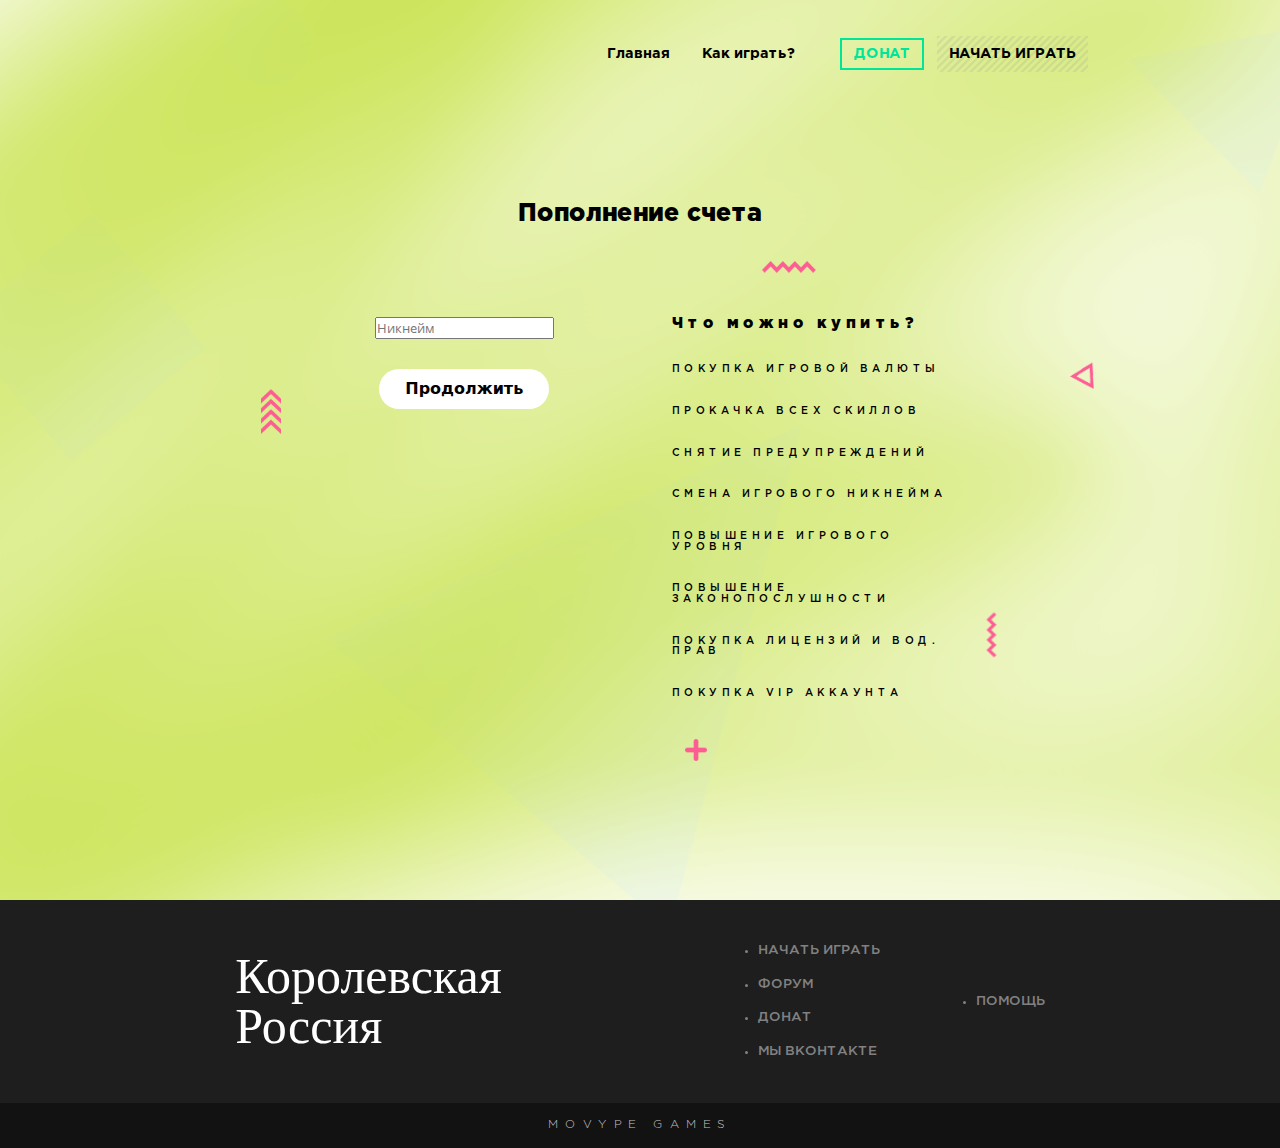
==== donate.html @ b36c88e6 "Add files via upload" ====
﻿<!--<head>
	<meta http-equiv="X-UA-Compatible" content="IE=edge">
	<meta name="viewport" content="width=device-width, initial-scale=1">
    <meta charset="utf-8">
	<meta name="description" content="Namalsk RolePlay - Играй в GTA Criminal Russia по сети"/>
	<meta name="keywords" content="crmp, samp, gta, sa, gta sa, multiplayer, namalsk, roleplay, rp, server, project, крмп, самп, гта, са, гта са, мультиплеер, намальск, ролеплей, ролеплэй, рп, сервер, проект"/>
	<link rel="shortcut icon" href="img/favicon.ico" type="image/x-icon">
	<link rel="alternate" hreflang="ru" href="default.htm" />
	<meta name="author" content="Pavel Serdyuk">
	-->
	
<head>
	<meta charset="UTF-8" />
	<title>Донат - Romance RP</title>
	<meta name="viewport" content="width=device-width, initial-scale=1.0, maximum-scale=1.0, user-scalable=no">
	<meta http-equiv="X-UA-Compatible" content="IE=edge">
	<link href="css/animate.css" rel="stylesheet">
	<link href="css/reset.css" rel="stylesheet">
	<link href="css/style.css" rel="stylesheet">
	
	<link rel="icon" type="image/x-icon" href="img/favicon.ico">
	
		</head>
<div class='mobile-closeicon'></div>
<div class='mobile-wrapper'>
	<div class='mobile-closefield'></div>
	<div class='mobile-block'>
		<a href='default.htm'><div class='logo'></div></a>
		<ul class='menu'>
			<a href='index.html'><li class='link' name=''>Главная</li></a>
			<a target='_blank' href='../https@forum.namalsk-rp.ru/default.htm'><li class='link' >Форум</li></a>
			<a href='start.html'><li class='link' name='start'>Как играть?</li></a>
			<a href='about.html'><li class='link' name='about'>О проекте</li></a>
			<a href='donate.html'><li class='link' name='donate'>Донат</li></a>
			 
			<a name='login.html' href='login'>
				<div class='login-box'>
					<div class='avatar'><div class='img'></div></div>
					<p>Войти</p>
				</div>
			</a>
								</ul>
		<h2 class='copyright'>
			NAMALSK TEAM 2019
		</h2>
	</div>
</div>
<div class='header'>
	<div class='header-content'>
		<a href='index.html'><div class='logo'></div></a>
		<ul class='menu'>
			<a href='index.html'><li class='link' name=''>Главная</li></a>
			
			<a href='start.html'><li class='link' name='start'>Как играть?</li></a>
			
			<a name='donate' href='donate.html'><li class='donate'>ДОНАТ</li></a>
			<a name='start' href='start.html'><li class='start'>НАЧАТЬ ИГРАТЬ</li></a>
			 
			
								</ul>
	</div>
</div><html>
	<meta property="og:title" content="Донат - Namalsk RolePlay - Играй в GTA Criminal Russia по сети" /> 
	<meta property="og:image" content="https://namalsk-rp.ru/img/vk/donate.png" />
	<title>Донат - Namalsk RolePlay - Играй в GTA Criminal Russia по сети</title>
	<link rel='stylesheet' href='css/donate.css'>
	<body>
		<div class='block donates'>
			<h2>Пополнение счета</h2>
			<div class='content'>
				<div class='particle one'></div>
				<div class='particle two'></div>
				<div class='side one'>
					<div class='particle'></div>
					<script src="https://ajax.googleapis.com/ajax/libs/jquery/3.3.1/jquery.min.js"></script>
<form action="https://gamesdonate.com/pay/b0cb74e631c2a6a99b" method="POST">
<link rel="stylesheet" href="https://gamesdonate.com/assets/widget-css.css"/>

<div class="donate_fgc1">
<input type="text" class="donate_fc text-center" id="account" name="account" placeholder="Никнейм">
</div>
<div class="donate_fgc1" id="donate_pex_block">
<select class="donate_fc1" id="good" name="good"></select>
</div>
<div class="donate_fgc1 pt-10">
<button type="submit" class="donate_btn1">Продолжить</button>
</div>
<script src="https://gamesdonate.com/assets/widget-php.php?token=b0cb74e631c2a6a99b"></script>
</form>

				</div>
				<div class='side two'>
					<div class='particle one'></div>
					<div class='particle two'></div>
					<h2>Что можно купить?</h2>
					<div class='list'>
						<div class='string'>
							<h3>ПОКУПКА ИГРОВОЙ ВАЛЮТЫ</h3>
						</div>
						<div class='string'>
							<h3>ПРОКАЧКА ВСЕХ СКИЛЛОВ</h3>
						</div>
						<div class='string'>
							<h3>СНЯТИЕ ПРЕДУПРЕЖДЕНИЙ</h3>
						</div>
						<div class='string'>
							<h3>СМЕНА ИГРОВОГО НИКНЕЙМА</h3>
						</div>
						<div class='string'>
							<h3>ПОВЫШЕНИЕ ИГРОВОГО УРОВНЯ</h3>
						</div>
						<div class='string'>
							<h3>ПОВЫШЕНИЕ ЗАКОНОПОСЛУШНОСТИ</h3>
						</div>
						<div class='string'>
							<h3>ПОКУПКА ЛИЦЕНЗИЙ И ВОД. ПРАВ</h3>
						</div>
						<div class='string'>
							<h3>ПОКУПКА VIP АККАУНТА</h3>
						</div>
					</div>
				</div>
			</div>
		</div>
	</body>
	<div class='footer'>
	<div class='content'>
		<a href='default.html' class="hopek">Королевская<br>Россия</a>
		<div class='menus'>
			<ul class='menu'>
				<a href='start.html'><li>НАЧАТЬ ИГРАТЬ</li></a>
				<a target='_blank' href='#'><li>ФОРУМ</li></a>
				<a href='donate.html'><li>ДОНАТ</li></a>
				<a target='_blank' href='https://vk.com/royalrussiarp'><li>МЫ ВКОНТАКТЕ</li></a>
			</ul>
			<ul class='menu'>
				
				
				<a target='_blank' href='https://vk.me/royalrussiarp'><li>ПОМОЩЬ</li></a>
			</ul>
		</div>
	</div>
	<h2 class='copyright'>
		<a href="https://movype.ga">MOVYPE GAMES</a>
	</h2>
</div>
<script src='js/jquery-3.2.1.min.js' type='text/javascript'></script>
<script src='js/classie.js' type='text/javascript'></script>
<script src='js/common.js' type='text/javascript'></script>
<script src='js/main.js' type='text/javascript'></script>
	<script src='js/index.js' type='text/javascript'></script>
	
<script>
		$('.closealien').click(function() {
			$(this).parent().fadeOut("fast");
		});
</script>

<script>
$('.plus-size').click(function() {
	$('.shopline').slideDown("fast");
	$('.type_buy').val($(this)[0].getAttribute("type_attr"));
	$('#summa').html($(this)[0].getAttribute("price") + " рублей");
});
$('.clear-shop').click(function() {
	$('.shopline').slideToggle("fast");
	$('.type_buy').val(0);
})
$('.closealien').click(function(){
	$(this).parent().fadeOut("fast");
});
$('#donate_post').ajaxForm({
	url: '/api/donate',
	dataType: 'text',
	success: function(data) {
		data = $.parseJSON(data);
		switch(data.status) {
			case 'error':
				swal("Ошибка" ,  data.message ,  "error");
				break;
			case 'success':
				location.href = data.redirect_url;
				break;
		}
		
	},
});
</script>
</html>
---- css/style.css ----
@font-face {
    font-family: Acquest-Script;
    src: url("../fonts/Acquest-Script.ttf");
    font-style: normal;
    font-weight: 300;
}

@font-face {
    font-family: GothamPro;
    src: url("../fonts/GothamPro-Black.ttf");
    font-style: normal;
    font-weight: 500;
}

@font-face {
    font-family: GothamPro;
    src: url("../fonts/GothamPro-Bold.ttf");
    font-style: normal;
    font-weight: 400;
}

@font-face {
    font-family: GothamPro;
    src: url("../fonts/GothamPro-Medium.ttf");
    font-style: normal;
    font-weight: 300;
}

@font-face {
    font-family: GothamPro;
    src: url("../fonts/GothamPro-Light.ttf");
    font-style: normal;
    font-weight: 200;
}

@font-face {
    font-family: OpenSans;
    src: url("../fonts/OpenSans-Bold.ttf");
    font-style: normal;
    font-weight: 400;
}

@font-face {
    font-family: OpenSans;
    src: url("../fonts/OpenSans-Regular.ttf");
    font-style: normal;
    font-weight: 300;
}

.mobile-closeicon:hover,
[class~=mobile-wrapper]>[class~=mobile-block]>a>[class~=logo]:hover,
a:hover,
.mobile-wrapper>.mobile-block>.menu>a>li.link:hover,
[class~=header]>[class~=header-content] [class~=logo]:hover,
.header>.header-content>.menu li.link:hover {
    cursor: pointer;
}

[class~=mobile-wrapper]>[class~=mobile-block]>[class~=menu]>a[name='login'] {
    margin-top: 5vh;
}

[class~=mobile-wrapper]>[class~=mobile-block]>a>[class~=logo],
.mobile-wrapper>.mobile-closefield,
[class~=mobile-wrapper]>[class~=mobile-block]>[class~=menu]>a>li,
.block {
    width: 100%;
}

.donate_fc1{
	width: 0px;
	height: 0px;
	border: 0px;
    border-radius: 0;
}

.donate_btn1 {
    color: black;
    background-color: white;
    height: 40px;
    width: 170px;
    font-family: -apple-system, system-ui, BlinkMacSystemFont, "Segoe UI", Roboto, "Helvetica Neue", Arial, sans-serif;
    font-weight: 600;
    display: inline-block;
    text-align: center;
    white-space: nowrap;
    vertical-align: middle;
    -webkit-user-select: none;
    -moz-user-select: none;
    -ms-user-select: none;
    user-select: none;
    border: 0px;
    padding: 8px 14px;
    font-size: 16px;
    line-height: 16px;
    border-radius: 20px;
    transition: all 0.15s ease-in-out;
    cursor: pointer;
    outline: none;
    margin-top: 10px;
}

.donate_fgc1 {
    margin-bottom: 10px;
    text-align: center;
    width: 100%;
    border-radius: 0px;
}

.donate_title {
    text-transform: uppercase;
    text-align: center;
    color: #171717;
    font-size: 1.571429rem;
    margin-bottom: 20px;
    font-family: -apple-system, system-ui, BlinkMacSystemFont, "Segoe UI", Roboto, "Helvetica Neue", Arial, sans-serif;
    font-weight: 600;
    line-height: 1.2;
    margin-top: 0;
    border-radius: 0;
}




.donate_btn:hover, .donate_btn:focus, .donate_btn.focus {
    color: black;
    background-color: white;
    border-color: #b7bec5;
}

.mobile-wrapper>.mobile-block>.menu,
[class~=mobile-wrapper]>[class~=mobile-block]>[class~=menu] [class~=login-box],
.block {
    display: flex;
}

[class~=mobile-wrapper]>[class~=mobile-block]>a,
.mobile-wrapper>.mobile-block>.menu {
    width: 80%;
}

[class~=mobile-closeicon][class~=active] {
    background-image: url("../img/icons/close.svg");
}

.mobile-wrapper>.mobile-block>.menu,
[class~=mobile-wrapper]>[class~=mobile-block]>[class~=menu] [class~=login-box],
.block {
    flex-direction: column;
}

[class~=mobile-wrapper]>[class~=mobile-block]>[class~=menu] [class~=login-box]>p {
    margin-top: 1vh;
}

.block {
    justify-content: center;
}

.mobile-wrapper>.mobile-block>.menu>a>li.link:hover {
    color: rgba(0, 0, 0, .85);
}

[class~=mobile-wrapper]>[class~=mobile-block]>[class~=menu] [class~=login-box]>[class~=avatar] {
    width: 8vh;
}

[class~=header]>[class~=header-content]>[class~=menu] li[class~=link][class~=active]:after,
[class~=mobile-wrapper]>[class~=mobile-block]>[class~=menu]>a>li[class~=link][class~=active]:after {
    content: "";
}

.mobile-wrapper>.mobile-closefield,
[class~=mobile-wrapper]>[class~=mobile-block]>a>[class~=logo] {
    height: 100%;
}

[class~=mobile-wrapper]>[class~=mobile-block]>[class~=menu] [class~=login-box]:hover>p {
    color: black;
}

[class~=mobile-wrapper]>[class~=mobile-block]>[class~=menu] [class~=login-box]>p {
    color: rgba(170, 170, 170, 1);
}

[class~=mobile-wrapper]>[class~=mobile-block]>[class~=menu] [class~=login-box]>p {
    font-size: 2vh;
}

[class~=mobile-wrapper]>[class~=mobile-block]>[class~=menu] [class~=login-box]>[class~=avatar] {
    height: 8vh;
}

.block,
[class~=mobile-wrapper]>[class~=mobile-block]>a>[class~=logo] {
    background-repeat: no-repeat;
}

.mobile-wrapper>.mobile-closefield,
[class~=mobile-wrapper]>[class~=mobile-block]>[class~=menu]>a>li[class~=link][class~=active]:after,
[class~=header]>[class~=header-content]>[class~=menu] li[class~=link][class~=active]:after {
    position: absolute;
}

.mobile-wrapper>.mobile-block>.menu,
.block,
[class~=mobile-wrapper]>[class~=mobile-block]>[class~=menu] [class~=login-box] {
    align-items: center;
}

a:visited {
    text-decoration: none;
}

.mobile-wrapper>.mobile-closefield,
[class~=mobile-wrapper]>[class~=mobile-block]>[class~=menu]>a>li[class~=link][class~=active]:after,
[class~=header]>[class~=header-content]>[class~=menu] li[class~=link][class~=active]:after {
    left: 0;
}

[class~=mobile-wrapper]>[class~=mobile-block]>[class~=menu] [class~=login-box]>[class~=avatar] {
    background-color: rgba(170, 170, 170, 1);
}

.mobile-wrapper>.mobile-closefield {
    z-index: 1;
}

body {
    font-family: OpenSans;
}

.block {
    background-size: cover;
}

.block,
[class~=mobile-wrapper]>[class~=mobile-block]>a>[class~=logo] {
    background-position: center;
}

.block {
    overflow: hidden;
}

[class~=mobile-wrapper]>[class~=mobile-block]>[class~=menu] [class~=login-box]>[class~=avatar],
.block {
    position: relative;
}

[class~=mobile-wrapper]>[class~=mobile-block]>[class~=menu] [class~=login-box],
.mobile-wrapper>.mobile-block>.menu {
    justify-content: flex-start;
}

[class~=mobile-wrapper]>[class~=mobile-block]>[class~=menu] [class~=login-box]>p,
[class~=mobile-wrapper]>[class~=mobile-block]>[class~=copyright] {
    font-family: GothamPro;
}

[class~=mobile-wrapper]>[class~=mobile-block]>a>[class~=logo] {
    background-size: contain;
}

.mobile-wrapper>.mobile-block>.menu .login-box:hover>.avatar {
    background: linear-gradient(to right, rgba(0, 107, 223, 1), rgba(0, 174, 237, 1));
}

body,
[class~=mobile-wrapper]>[class~=mobile-block]>[class~=menu] [class~=login-box]>p {
    font-weight: 300;
}

[class~=mobile-wrapper]>[class~=mobile-block]>[class~=menu] [class~=login-box]>p {
    transition: color 150ms ease;
}

[class~=header]>[class~=header-content]>[class~=menu] a:first-child {
    margin-left: 0;
}

[class~=mobile-wrapper]>[class~=mobile-block]>[class~=menu]>a>li[class~=link][class~=active]:after,
.mobile-wrapper>.mobile-closefield {
    top: 0;
}

[class~=mobile-closeicon] {
    position: fixed;
}

[class~=header]>[class~=header-content]>[class~=menu] a[name='donate'] {
    margin-left: 3.5vw;
}

[class~=mobile-wrapper]>[class~=mobile-block]>[class~=copyright] {
    font-weight: 200;
}

[class~=mobile-closeicon] {
    z-index: 106;
}

[class~=mobile-wrapper]>[class~=mobile-block]>[class~=copyright] {
    color: white;
}

.mobile-wrapper>.mobile-closefield {
    background: rgba(255, 255, 255, .95);
}

[class~=mobile-closeicon] {
    width: 3vh;
}

[class~=mobile-wrapper]>[class~=mobile-block]>[class~=copyright],
[class~=mobile-wrapper]>[class~=mobile-block]>[class~=menu]>a,
[class~=header]>[class~=header-content]>[class~=menu] li[class~=link][class~=active]:after,
[class~=mobile-wrapper]>[class~=mobile-block]>[class~=menu] [class~=login-box]>[class~=avatar]>[class~=img] {
    width: 100%;
}

[class~=mobile-wrapper]>[class~=mobile-block]>[class~=menu] [class~=login-box]>[class~=avatar] {
    border-radius: 50%;
}

[class~=mobile-wrapper]>[class~=mobile-block]>[class~=copyright] {
    font-size: 1.3vh;
}

[class~=header]>[class~=header-content]>[class~=menu] li[class~=donate] {
    color: rgba(0, 230, 153, 1);
}

[class~=mobile-wrapper]>[class~=mobile-block] {
    width: 85%;
}

[class~=mobile-wrapper]>[class~=mobile-block],
[class~=mobile-wrapper]>[class~=mobile-block]>[class~=menu] [class~=login-box]>[class~=avatar]>[class~=img] {
    height: 80%;
}

[class~=mobile-wrapper]>[class~=mobile-block],
body {
    background: gold;
}

[class~=header]>[class~=header-content]>[class~=menu] li[class~=donate] {
    border-left-width: .25vh;
}

[class~=mobile-wrapper]>[class~=mobile-block]>a {
    height: 5vh;
}

[class~=header]>[class~=header-content]>[class~=menu] li[class~=donate] {
    border-bottom-width: .25vh;
}

[class~=mobile-closeicon] {
    height: 3vh;
}

[class~=mobile-wrapper]>[class~=mobile-block] {
    position: absolute;
}

[class~=mobile-wrapper]>[class~=mobile-block] {
    z-index: 2;
}

[class~=mobile-wrapper]>[class~=mobile-block] {
    top: 30%;
}

[class~=mobile-wrapper]>[class~=mobile-block],
.header>.header-content,
[class~=mobile-wrapper]>[class~=mobile-block]>[class~=menu] [class~=login-box]>[class~=avatar],
.header>.header-content>.menu .login-box {
    display: flex;
}

[class~=mobile-wrapper]>[class~=mobile-block]>[class~=menu] [class~=login-box]>[class~=avatar],
[class~=mobile-wrapper]>[class~=mobile-block] {
    flex-direction: column;
}

[class~=mobile-wrapper]>[class~=mobile-block]>[class~=copyright] {
    background: rgba(0, 141, 230, 1);
}

[class~=mobile-closeicon] {
    top: 3.5vh;
}

[class~=mobile-wrapper]>[class~=mobile-block] {
    left: 50%;
}

[class~=mobile-closeicon] {
    right: 3.5vh;
}

[class~=mobile-wrapper]>[class~=mobile-block]>[class~=menu] [class~=login-box]>[class~=avatar]>[class~=img],
[class~=mobile-closeicon] {
    background-size: contain;
}

[class~=mobile-closeicon] {
    display: none;
}

[class~=mobile-wrapper]>[class~=mobile-block]>a>[class~=logo] {
    background-image: url("img/logo1.png");
}

[class~=mobile-wrapper]>[class~=mobile-block]>[class~=menu] [class~=login-box]>[class~=avatar]>[class~=img],
[class~=mobile-closeicon] {
    background-repeat: no-repeat;
}

[class~=header]>[class~=header-content]>[class~=menu] li[class~=donate] {
    border-right-width: .25vh;
}

[class~=header]>[class~=header-content]>[class~=menu] li[class~=donate] {
    border-top-width: .25vh;
}

[class~=header]>[class~=header-content]>[class~=menu] li[class~=donate] {
    border-left-style: solid;
}

[class~=header]>[class~=header-content]>[class~=menu] li[class~=link][class~=active]:after {
    bottom: -4.5vh;
}

[class~=mobile-wrapper]>[class~=mobile-block] {
    margin-left: -42.5%;
}

[class~=header]>[class~=header-content]>[class~=menu] li[class~=donate] {
    border-bottom-style: solid;
}

[class~=mobile-wrapper]>[class~=mobile-block]>[class~=menu]>a>li {
    height: 4vh;
}

[class~=mobile-wrapper]>[class~=mobile-block] {
    margin-top: -40%;
}

[class~=header]>[class~=header-content]>[class~=menu] li[class~=donate] {
    border-right-style: solid;
}

[class~=header]>[class~=header-content]>[class~=menu] li[class~=donate] {
    border-top-style: solid;
}

[class~=header]>[class~=header-content]>[class~=menu] li[class~=link][class~=active]:after {
    height: .25vh;
}

button {
    font-family: OpenSans;
}

[class~=header]>[class~=header-content]>[class~=menu] a {
    margin-left: 2.5vw;
}

[class~=mobile-wrapper]>[class~=mobile-block]>[class~=menu] [class~=login-box]>[class~=avatar] {
    justify-content: center;
}

.header>.header-content>.menu li.link:hover {
    color: rgba(0, 0, 0, .85);
}

[class~=mobile-wrapper]>[class~=mobile-block]>[class~=menu]>a>li[class~=link][class~=active]:after {
    width: .25vh;
}

[class~=header]>[class~=header-content]>[class~=menu] li[class~=donate] {
    border-left-color: rgba(0, 230, 153, 1);
}

[class~=mobile-wrapper]>[class~=mobile-block]>[class~=menu] [class~=login-box]>[class~=avatar]>[class~=img] {
    background-position: bottom;
}

[class~=header]>[class~=header-content]>[class~=menu] li {
    font-size: 1.6vh;
}

[class~=header]>[class~=header-content]>[class~=menu] li[class~=donate] {
    border-bottom-color: rgba(0, 230, 153, 1);
}

[class~=mobile-wrapper]>[class~=mobile-block],
.header>.header-content {
    justify-content: space-between;
}

[class~=header]>[class~=header-content]>[class~=menu] li[class~=donate],
[class~=mobile-wrapper]>[class~=mobile-block],
[class~=mobile-wrapper]>[class~=mobile-block]>[class~=menu] [class~=login-box]>[class~=avatar],
.header>.header-content {
    align-items: center;
}

.header>.header-content {
    width: 70%;
}

.header>.header-content {
    height: 12vh;
}

[class~=mobile-wrapper]>[class~=mobile-block]>[class~=copyright] {
    height: 5vh;
}

[class~=mobile-wrapper]>[class~=mobile-block]>[class~=menu] [class~=login-box]>[class~=avatar] {
    overflow: hidden;
}

.header>.header-content>.menu .login-box,
.header>.header-content,
[class~=mobile-wrapper]>[class~=mobile-block]>[class~=copyright],
[class~=header]>[class~=header-content]>[class~=menu] li[class~=donate] {
    flex-direction: row;
}

[class~=mobile-wrapper]>[class~=mobile-block]>[class~=copyright] {
    letter-spacing: .75vh;
}

[class~=mobile-wrapper]>[class~=mobile-block]>[class~=copyright] {
    text-align: center;
}

[class~=mobile-closeicon] {
    background-position: center;
}

[class~=header]>[class~=header-content]>[class~=menu] [class~=login-box]>[class~=avatar] {
    width: 2.75vh;
}

::-webkit-scrollbar {
    width: .5vw;
}

[class~=header]>[class~=header-content]>[class~=menu] [class~=login-box]>[class~=avatar] {
    height: 2.75vh;
}

[class~=mobile-closeicon] {
    background-image: url("../img/icons/bars.svg");
}

[class~=mobile-closeicon] {
    transition: background-image 350ms ease;
}

[class~=mobile-wrapper]>[class~=mobile-block]>[class~=menu] [class~=login-box]>[class~=avatar]>[class~=img] {
    background-image: url("../img/icons/user.svg");
}

button,
input {
    font-weight: 300;
}

[class~=header]>[class~=header-content]>[class~=menu] [class~=login-box]>[class~=avatar]>[class~=img],
.footer>.content,
[class~=mobile-wrapper],
[class~=header] {
    width: 100%;
}

[class~=mobile-wrapper] {
    height: 100%;
}

[class~=header]>[class~=header-content]>[class~=menu] li[class~=donate] {
    border-right-color: rgba(0, 230, 153, 1);
}

[class~=header]>[class~=header-content]>[class~=menu] li[class~=donate] {
    border-top-color: rgba(0, 230, 153, 1);
}

[class~=header]>[class~=header-content]>[class~=menu] [class~=login-box]>[class~=avatar] {
    background-color: rgba(170, 170, 170, 1);
}

[class~=header]>[class~=header-content]>[class~=menu] li[class~=donate] {
    border-image: none;
}

[class~=header]>[class~=header-content]>[class~=menu] li,
[class~=mobile-wrapper]>[class~=mobile-block]>[class~=menu]>a>li {
    font-family: GothamPro;
}

[class~=mobile-wrapper]>[class~=mobile-block]>[class~=menu]>a>li {
    font-size: 2vh;
}

[class~=mobile-wrapper]>[class~=mobile-block]>a {
    margin-top: 3.5vh;
}

[class~=mobile-wrapper] {
    position: fixed;
}

[class~=header]>[class~=header-content]>[class~=menu] li[class~=link][class~=active]:after,
[class~=header]>[class~=header-content]>[class~=menu] [class~=login-box]:hover>[class~=avatar] {
    background: linear-gradient(to right, rgba(0, 107, 223, 1), rgba(0, 174, 237, 1));
}

[class~=mobile-wrapper] {
    top: 0;
}

[class~=mobile-wrapper]>[class~=mobile-block]>[class~=copyright],
[class~=header]>[class~=header-content]>[class~=menu] li[class~=donate],
[class~=header]>[class~=header-content]>[class~=menu] [class~=login-box]>[class~=avatar],
.footer>.content {
    display: flex;
}

[class~=mobile-wrapper] {
    left: 0;
}

[class~=header]>[class~=header-content]>[class~=menu] [class~=login-box]>[class~=avatar] {
    position: relative;
}

[class~=mobile-wrapper]>[class~=mobile-block]>[class~=menu] [class~=login-box]>[class~=avatar]>[class~=img],
[class~=header] {
    position: absolute;
}

[class~=mobile-wrapper]>[class~=mobile-block]>[class~=menu]>a>li {
    font-weight: 200;
}

input,
select {
    font-family: OpenSans;
}

[class~=mobile-wrapper] {
    z-index: 105;
}

[class~=mobile-wrapper] {
    display: none;
}

[class~=header]>[class~=header-content]>[class~=menu] li[class~=donate] {
    height: 3.5vh;
}

[class~=header]>[class~=header-content]>[class~=menu] [class~=login-box]>[class~=avatar] {
    flex-direction: column;
}

[class~=mobile-wrapper]>[class~=mobile-block]>[class~=menu] [class~=login-box]>[class~=avatar]>[class~=img] {
    bottom: -.1vh;
}

[class~=header]>[class~=header-content]>[class~=menu] li[class~=donate]:hover {
    cursor: pointer;
}

[class~=mobile-wrapper]>[class~=mobile-block]>[class~=copyright],
.header>.header-content>.menu li.start,
[class~=header]>[class~=header-content]>[class~=menu] [class~=login-box]>[class~=avatar],
.footer>.content,
[class~=header],
[class~=header]>[class~=header-content]>[class~=menu] li[class~=donate] {
    justify-content: center;
}

[class~=header]>[class~=header-content]>[class~=menu] li[class~=link]:hover:after,
.mobile-wrapper>.mobile-block>.menu>a>li.link:hover:after {
    content: "";
}

.header>.header-content>.menu li.start,
[class~=mobile-wrapper]>[class~=mobile-block]>[class~=menu]>a>li {
    color: black;
}

[class~=header],
.header>.header-content>.menu li.start {
    display: flex;
}

[class~=header]>[class~=header-content]>[class~=menu],
.footer>.content,
[class~=header],
.header>.header-content>.menu li.start {
    flex-direction: row;
}

.header>.header-content>.menu li.start,
[class~=header]>[class~=header-content]>[class~=menu] li[class~=donate] {
    padding-left: 1.35vh;
}

.footer>.content,
.header>.header-content>.menu li.start,
[class~=header],
[class~=header]>[class~=header-content]>[class~=menu] [class~=login-box]>[class~=avatar],
[class~=footer],
.header>.header-content>.menu .login-box,
[class~=mobile-wrapper]>[class~=mobile-block]>[class~=copyright],
[class~=header]>[class~=header-content]>[class~=menu] {
    align-items: center;
}

[class~=header]>[class~=header-content]>[class~=menu] li[class~=donate],
.header>.header-content>.menu li.start {
    padding-right: 1.35vh;
}

.header>.header-content>.menu li.start,
[class~=header]>[class~=header-content]>[class~=menu] li[class~=donate] {
    transition: color 150ms ease;
}

[class~=header]>[class~=header-content]>[class~=menu],
[class~=footer]>[class~=content]>[class~=menus]>[class~=menu],
[class~=mobile-wrapper]>[class~=mobile-block]>[class~=menu]>a>li[class~=link][class~=active]:after,
[class~=header]>[class~=header-content] [class~=logo] {
    height: 100%;
}

[class~=header]>[class~=header-content]>[class~=menu] a[name='start'] {
    margin-left: 1vw;
}

.header>.header-content>.menu li.start {
    height: 4vh;
}

[class~=header]>[class~=header-content] [class~=logo] {
    width: 10%;
}

[class~=mobile-wrapper]>[class~=mobile-block]>[class~=menu]>a>li[class~=link][class~=active]:after {
    background: linear-gradient(to top, rgba(0, 107, 223, 1), rgba(0, 174, 237, 1));
}

[class~=header]>[class~=header-content]>[class~=menu] [class~=login-box]>[class~=avatar]>[class~=img],
.header>.header-content>.menu li.start,
[class~=header]>[class~=header-content] [class~=logo],
.footer>.content .logo {
    background-repeat: no-repeat;
}

[class~=mobile-wrapper]>[class~=mobile-block]>[class~=menu]>a>li {
    position: relative;
}

[class~=mobile-wrapper]>[class~=mobile-block]>[class~=menu]>a>li {
    transition: color 200ms ease;
}

.footer>.content {
    background: rgba(30, 30, 30, 1);
}

[class~=header] {
    top: 0;
}

[class~=header]>[class~=header-content]>[class~=menu] [class~=login-box]>[class~=avatar]>[class~=img],
[class~=header]>[class~=header-content] [class~=logo] {
    background-size: contain;
}

[class~=header]>[class~=header-content]>[class~=menu] [class~=login-box]>[class~=avatar]>[class~=img] {
    height: 80%;
}

[class~=header]>[class~=header-content]>[class~=menu] li[class~=link]:hover:after,
.mobile-wrapper>.mobile-block>.menu>a>li.link:hover:after {
    position: absolute;
}

[class~=header] {
    left: 0;
}

.footer>.content {
    height: 22.5vh;
}

.header>.header-content>.menu li.start,
[class~=header]>[class~=header-content] [class~=logo] {
    background-position: center;
}

[class~=header]>[class~=header-content]>[class~=menu] [class~=login-box]>[class~=avatar] {
    overflow: hidden;
}

[class~=header]>[class~=header-content] [class~=logo] {
    background-image: url("../img/logo.png");
}

[class~=mobile-wrapper]>[class~=mobile-block]>[class~=menu]>a>li {
    text-align: center;
}

[class~=footer]>[class~=content]>[class~=menus]>[class~=menu]:first-child {
    margin-left: 0;
}

[class~=mobile-wrapper]>[class~=mobile-block]>[class~=menu]>a>li {
    letter-spacing: .1vh;
}

.header>.header-content>.menu .login-box>p,
.footer>.copyright {
    font-family: GothamPro;
}

[class~=header]>[class~=header-content]>[class~=menu] li {
    font-weight: 400;
}

.header>.header-content>.menu li.start {
    background-size: cover;
}

select {
    font-weight: 300;
}

.header>.header-content>.menu .login-box {
    justify-content: flex-start;
}

.footer>.copyright {
    font-weight: 200;
}

[class~=footer],
[class~=footer]>[class~=content]>[class~=menus],
[class~=footer]>[class~=content]>[class~=menus]>[class~=menu],
[class~=header]>[class~=header-content]>[class~=menu] {
    display: flex;
}

[class~=mobile-wrapper]>[class~=mobile-block]>[class~=menu]>a>li {
    padding-top: 2vh;
}

[class~=mobile-wrapper]>[class~=mobile-block]>[class~=menu]>a>li {
    border-bottom-width: .15vh;
}

.header>.header-content>.menu li.start {
    background-image: url("../img/icons/lines.svg");
}

[class~=header] {
    z-index: 100;
}

[class~=header]>[class~=header-content]>[class~=menu] li[class~=start]:hover,
[class~=footer]>[class~=content] [class~=logo]:hover {
    cursor: pointer;
}

[class~=header]>[class~=header-content]>[class~=menu] a[name='login'] {
    margin-left: 1vw;
}

[class~=footer],
.footer>.copyright {
    width: 100%;
}

[class~=mobile-wrapper]>[class~=mobile-block]>[class~=menu]>a>li {
    border-bottom-style: solid;
}

[class~=header]>[class~=header-content]>[class~=menu] li {
    color: black;
}

option,
textarea {
    font-family: OpenSans;
}

[class~=header]>[class~=header-content]>[class~=menu] [class~=login-box]>[class~=avatar]>[class~=img] {
    background-position: bottom;
}

[class~=footer],
[class~=footer]>[class~=content]>[class~=menus]>[class~=menu] {
    flex-direction: column;
}

[class~=header]>[class~=header-content]>[class~=menu] li[class~=donate]:hover {
    background: linear-gradient(to right, rgba(0, 230, 153, 1), rgba(105, 238, 188, 1));
}

[class~=footer],
[class~=header]>[class~=header-content]>[class~=menu] {
    justify-content: center;
}

.header>.header-content>.menu .login-box>p {
    margin-left: .5vw;
}

.footer>.copyright {
    color: rgba(255, 255, 255, .75);
}

.header>.header-content>.menu .login-box>p {
    color: rgba(170, 170, 170, 1);
}

[class~=header]>[class~=header-content]>[class~=menu] li[class~=donate]:hover {
    color: white;
}

[class~=mobile-wrapper]>[class~=mobile-block]>[class~=menu]>a>li {
    border-bottom-color: rgba(0, 0, 0, .05);
}

[class~=footer]>[class~=content]>[class~=menus]>[class~=menu] li,
.header>.header-content>.menu .login-box>p {
    font-size: 1.5vh;
}

.footer>.content .logo {
    width: 20vh;
}

.footer>.copyright {
    font-size: 1.3vh;
}

[class~=footer]>[class~=content]>[class~=menus],
.footer>.content .logo {
    height: 100%;
}

[class~=footer],
[class~=header]>[class~=header-content]>[class~=menu] li {
    position: relative;
}

[class~=mobile-wrapper]>[class~=mobile-block]>[class~=menu]>a>li {
    border-image: none;
}

[class~=header]>[class~=header-content]>[class~=menu] [class~=login-box]>[class~=avatar]>[class~=img] {
    background-image: url("../img/icons/user.svg");
}

.mobile-wrapper>.mobile-block>.menu>a>li.link:hover:after,
[class~=header]>[class~=header-content]>[class~=menu] li[class~=link]:hover:after {
    left: 0;
}

[class~=header]>[class~=header-content]>[class~=menu] li[class~=link]:hover:after,
[class~=header]>[class~=header-content]>[class~=menu] li[class~=start]:hover {
    background: linear-gradient(to right, rgba(0, 107, 223, 1), rgba(0, 174, 237, 1));
}

[class~=footer] {
    z-index: 7;
}

.footer>.copyright {
    background: rgba(18, 18, 18, 1);
}

.footer>.content .logo {
    background-size: contain;
}

.footer>.content .logo {
    background-position: center;
}

.footer>.content .logo {
    background-image: url("../img/logo-dark.png");
}

[class~=header]>[class~=header-content]>[class~=menu] [class~=login-box]>[class~=avatar]>[class~=img] {
    position: absolute;
}

.footer>.copyright {
    height: 5vh;
}

.footer>.copyright {
    letter-spacing: .75vh;
}

textarea,
[class~=footer]>[class~=content]>[class~=menus]>[class~=menu] li,
option,
.header>.header-content>.menu .login-box>p {
    font-weight: 300;
}

.header>.header-content>.menu .login-box>p {
    transition: color 150ms ease;
}

::-webkit-scrollbar-track {
    background: rgba(0, 141, 230, .5);
}

.mobile-wrapper>.mobile-block>.menu>a>li.link:hover:after {
    top: 0;
}

.footer>.copyright,
[class~=header]>[class~=header-content]>[class~=menu] li {
    text-align: center;
}

[class~=footer]>[class~=content]>[class~=menus]>[class~=menu] a {
    margin-top: 2.25vh;
}

[class~=footer]>[class~=content]>[class~=menus]>[class~=menu] li {
    list-style-type: disc;
}

a {
    text-decoration: none;
}

[class~=header]>[class~=header-content]>[class~=menu] li[class~=link]:hover:after {
    bottom: -4.5vh;
}

::-webkit-scrollbar-track-piece {
    background: rgba(0, 141, 230, .5);
}

[class~=footer]>[class~=content]>[class~=menus],
.footer>.copyright {
    flex-direction: row;
}

[class~=footer]>[class~=content]>[class~=menus]>[class~=menu] li {
    color: rgba(129, 129, 129, 1);
}

.footer>.copyright {
    display: flex;
}

.mobile-wrapper>.mobile-block>.menu>a>li.link:hover:after {
    width: .25vh;
}

[class~=footer]>[class~=content]>[class~=menus]>[class~=menu] li {
    transition: color 250ms ease;
}

[class~=footer]>[class~=content]>[class~=menus]>[class~=menu],
.footer>.copyright,
[class~=footer]>[class~=content]>[class~=menus] {
    justify-content: center;
}

[class~=header]>[class~=header-content]>[class~=menu] [class~=login-box]>[class~=avatar]>[class~=img] {
    bottom: -.1vh;
}

.footer>.copyright,
[class~=footer]>[class~=content]>[class~=menus] {
    align-items: center;
}

[class~=header]>[class~=header-content]>[class~=menu] li {
    transition: color 200ms ease;
}

[class~=header]>[class~=header-content]>[class~=menu] li[class~=link]:hover:after {
    height: .25vh;
}

[class~=footer]>[class~=content]>[class~=menus] {
    margin-left: 20vw;
}

[class~=footer]>[class~=content]>[class~=menus]>[class~=menu] li {
    font-family: GothamPro;
}

.mobile-wrapper>.mobile-block>.menu>a>li.link:hover:after {
    height: 100%;
}

[class~=header]>[class~=header-content]>[class~=menu] li[class~=link]:hover:after {
    width: 100%;
}

.mobile-wrapper>.mobile-block>.menu>a>li.link:hover:after {
    background: linear-gradient(to top, rgba(0, 107, 223, 1), rgba(0, 174, 237, 1));
}

[class~=footer]>[class~=content]>[class~=menus]>[class~=menu] {
    align-items: flex-start;
}

::-webkit-scrollbar-thumb {
    background: rgba(0, 141, 230, 1);
}

[class~=header]>[class~=header-content]>[class~=menu] li[class~=start]:hover {
    color: white;
}

[class~=header]>[class~=header-content]>[class~=menu] [class~=login-box]:hover>p {
    color: black;
}

[class~=footer]>[class~=content]>[class~=menus]>[class~=menu] a:first-child {
    margin-top: 0;
}

.footer>.content>.menus>.menu li:hover {
    color: white;
}

[class~=footer]>[class~=content]>[class~=menus]>[class~=menu] {
    margin-left: 7.5vw;
}

@media screen and (max-device-aspect-ratio: 4/3) {
    [class~=header]>[class~=header-content] {
        width: 80%;
    }
}

@media screen and (orientation: portrait) {

    [class~=footer]>[class~=content],
    [class~=header] {
        display: none;
    }

    [class~=mobile-closeicon] {
        display: block;
    }
}
---- css/donate.css ----
[class~=donates]>[class~=content]>[class~=side][class~=two]>[class~=particle][class~=one] {
    width: 6vh;
}

[class~=donates]>[class~=content]>[class~=side][class~=two]>[class~=particle][class~=one],
[class~=donates]>[class~=content]>[class~=particle][class~=one] {
    height: 3vh;
}

[class~=donates]>[class~=content]>[class~=particle][class~=one] {
    width: 3vh;
}

[class~=donates]>[class~=content]>[class~=side][class~=one]>form>[class~=form-back]>[class~=input]>input,
.donates>.content>.side.one>form>button {
    outline: none;
}

[class~=donates]>[class~=content]>[class~=side][class~=one]>[class~=particle],
[class~=donates]>[class~=content]>[class~=side][class~=one]>form>[class~=alert-wrapper]>[class~=alert]>[class~=icon],
[class~=donates]>[class~=content]>[class~=particle] {
    background-size: contain;
}

[class~=donates]>[class~=content]>[class~=side][class~=one]>form>[class~=form-back]>[class~=input]>input {
    width: 90%;
}

[class~=donates]>[class~=content]>[class~=side][class~=one]>form>[class~=alert-wrapper]>[class~=alert],
[class~=donates]>[class~=content]>[class~=side][class~=one]>form>[class~=form-back]>[class~=input]>input,
[class~=donates],
[class~=donates]>[class~=content]>[class~=side][class~=one]>form>[class~=alert-wrapper]>[class~=alert]>[class~=icon] {
    height: 100%;
}

.hopek{
    color: white;
    font-size: 50px;
    font-family: initial;
}



[class~=donates]>[class~=content]>[class~=side][class~=one]>form>[class~=alert-wrapper],
[class~=donates]>[class~=content]>[class~=side][class~=one]>[class~=particle] {
    position: absolute;
}

[class~=donates]>[class~=content]>[class~=side][class~=one]>form>[class~=form-back]>[class~=input]>input {
    border-left-width: medium;
}

[class~=donates]>[class~=content]>[class~=side][class~=one]>form>[class~=form-back]>[class~=input]>select>option {
    cursor: pointer;
}

[class~=donates]>[class~=content]>[class~=side][class~=one]>form>[class~=form-back]>[class~=input]>input {
    border-bottom-width: medium;
}

.donates>.content>.side.one>form>.form-back>.accept>a>h3:hover {
    text-decoration: underline;
}

[class~=donates]>[class~=content]>[class~=side][class~=one]>form>[class~=alert-wrapper]>[class~=alert]>[class~=icon] {
    width: 7%;
}

[class~=donates]>h2 {
    color: black;
}

*, *:before, *:after {
  box-sizing: border-box;
  margin: 0;
  padding: 0;
}
$openSans: 'Open Sans', Helvetica, Arial, sans-serif;
body {
  background: #333;
  font-family: $openSans;
}

.buttons {
  margin-top: 50px;
  text-align: center;
  border-radius:30px;
}

$cyan: #0505A9;
$dark: #FFFFFF;
$borderW: 2px;

.blob-btn {
  $numOfBlobs: 4;
  z-index: 1;
  position: relative;
  padding: 20px 46px;
  margin-bottom: 30px;
  text-align: center;
  text-transform: uppercase;
  color: $cyan;
  font-size: 16px;
  font-weight: bold;
  background-color: transparent;
  outline: none;
  border: none;
  transition: color 0.5s;
  cursor: pointer;
  border-radius:30px;
  
  &:before {
    content: "";
    z-index: 1;
    position: absolute;
    left: 0;
    top: 0;
    width: 100%;
    height: 100%;
    border: $borderW solid $cyan;
    border-radius:30px;
  }
  
  &:after {
    content: "";
    z-index: -2;
    position: absolute;
    left: $borderW*1.5;
    top: $borderW*1.5;
    width: 100%;
    height: 100%;

    transition: all 0.3s 0.2s;
    border-radius:30px;
  }
  
  &:hover {
    color: $dark;
    border-radius:30px;
    
    &:after {
      transition: all 0.3s;
      left: 0;
      top: 0;
      border-radius:30px;
    }
  }
  
  &__inner {
    z-index: -1;
    overflow: hidden;
    position: absolute;
    left: 0;
    top: 0;
    width: 100%;
    height: 100%;
    border-radius:30px;
    background:#ffffff;
  }
  
  // additional container created, because in FF blobs are breaking overflow:hidden of element with svg gooey filter
  &__blobs {
    position: relative;
    display: block;
    height: 100%;
    filter: url('#goo');
  }
  
  &__blob {
    position: absolute;
    top: $borderW;
    width: 100% / $numOfBlobs;
    height: 100%;
    background: $cyan;
    border-radius: 100%;
    transform: translate3d(0,150%,0) scale(1.7);
    transition: transform 0.45s;
    
    @supports(filter: url('#goo')) {
      transform: translate3d(0,150%,0) scale(1.4);
    }
    
    @for $i from 1 through $numOfBlobs {
      &:nth-child(#{$i}) {
        left: ($i - 1) * (120% / $numOfBlobs);
        transition-delay: ($i - 1) * 0.08s;
      }
    }
    
    .blob-btn:hover & {
      transform: translateZ(0) scale(1.7);
      
      @supports(filter: url('#goo')) {
        transform: translateZ(0) scale(1.4);
      }
    }
  }
  
}

[class~=donates]>[class~=content]>[class~=side][class~=one]>form>[class~=alert-wrapper]>[class~=alert]>[class~=icon],
[class~=donates]>[class~=content]>[class~=side][class~=one]>[class~=particle],
[class~=donates]>[class~=content]>[class~=particle] {
    background-repeat: no-repeat;
}

[class~=donates]>[class~=content]>[class~=side][class~=one]>form>[class~=form-back]>[class~=input]>input {
    border-right-width: medium;
}

[class~=donates]>[class~=content]>[class~=side][class~=one]>form>[class~=form-back]>[class~=input]>input {
    border-top-width: medium;
}

[class~=donates]>[class~=content]>[class~=side][class~=one]>form>[class~=alert-wrapper]>[class~=alert],
[class~=donates]>[class~=content]>[class~=side][class~=one]>form,
[class~=donates]>[class~=content]>[class~=side][class~=one]>form>[class~=alert-wrapper]>[class~=alert]>[class~=texts],
[class~=donates]>[class~=content] {
    display: flex;
}

[class~=donates]>[class~=content]>[class~=side][class~=one]>form>[class~=form-back]>[class~=input]>input {
    border-left-style: none;
}

[class~=donates]>[class~=content]>[class~=particle],
[class~=donates]>[class~=content]>[class~=side][class~=one]>form>[class~=alert-wrapper]>[class~=alert]>[class~=icon],
[class~=donates]>[class~=content]>[class~=side][class~=one]>[class~=particle] {
    background-position: center;
}

[class~=donates]>[class~=content]>[class~=side][class~=one]>form>[class~=form-back]>[class~=input]>input {
    border-bottom-style: none;
}

[class~=donates]>[class~=content]>[class~=side][class~=one]>form>[class~=form-back]>[class~=input]>input {
    border-right-style: none;
}

[class~=donates]>[class~=content]>[class~=side][class~=one]>form>[class~=form-back]>[class~=input]>input {
    border-top-style: none;
}

[class~=donates]>[class~=content]>[class~=side][class~=two]>[class~=particle][class~=one],
[class~=donates]>[class~=content]>[class~=side][class~=one]>form>[class~=alert-wrapper][class~=active] {
    top: -7vh;
}

[class~=donates]>[class~=content]>[class~=side][class~=one]>form>[class~=alert-wrapper]>[class~=alert]>[class~=texts]>h3,
[class~=donates]>[class~=content]>[class~=side][class~=one]>form>[class~=alert-wrapper]>[class~=alert]>[class~=texts]>h2,
[class~=donates]>[class~=content]>[class~=side][class~=one]>form>[class~=form-back]>[class~=accept]>a>h3 {
    color: white;
}

[class~=donates]>[class~=content]>[class~=side][class~=two]>[class~=particle][class~=one] {
    background-image: url("../img/main/particles/particle-1.png");
}

.donates>.content>.side.one>form>button {
    background: linear-gradient(to right, rgba(243, 55, 106, 1), rgba(255, 129, 190, 1));
}

[class~=donates]>[class~=content]>[class~=side][class~=one]>[class~=particle] {
    z-index: 0;
}

[class~=donates]>[class~=content]>[class~=side][class~=one]>form>[class~=form-back]>[class~=input]>input {
    border-left-color: currentColor;
}

[class~=donates]>[class~=content]>[class~=side][class~=one]>form>[class~=alert-wrapper]>[class~=alert] {
    position: relative;
}

[class~=donates]>[class~=content]>[class~=side][class~=one]>form>[class~=alert-wrapper],
[class~=donates]>[class~=content]>[class~=side][class~=one]>form>[class~=alert-wrapper]>[class~=alert] {
    width: 100%;
}

[class~=donates]>[class~=content]>[class~=side][class~=one]>form>[class~=form-back]>[class~=accept]>a>h3,
[class~=donates]>[class~=content]>[class~=side][class~=one]>form>[class~=alert-wrapper]>[class~=alert]>[class~=texts]>h3,
[class~=donates]>[class~=content]>[class~=side][class~=one]>form>[class~=alert-wrapper]>[class~=alert]>[class~=texts]>h2 {
    font-family: GothamPro;
}

[class~=donates]>[class~=content]>[class~=side][class~=one]>form>[class~=alert-wrapper]>[class~=alert]>[class~=texts]>h2 {
    font-weight: 300;
}

[class~=donates]>[class~=content]>[class~=particle][class~=one] {
    background-image: url("../img/main/particles/particle-4.png");
}

[class~=donates]>[class~=content]>[class~=side][class~=one]>form>[class~=form-back]>[class~=input]>input {
    border-bottom-color: currentColor;
}

[class~=donates]>[class~=content]>[class~=side][class~=one]>form>[class~=alert-wrapper] {
    left: 0;
}

[class~=donates]>[class~=content]>[class~=side][class~=one]>form>[class~=alert-wrapper]>[class~=alert]>[class~=icon] {
    background-image: url("../img/icons/alert.svg");
}

[class~=donates]>[class~=content]>[class~=side][class~=one]>form>[class~=alert-wrapper] {
    top: 0;
}

[class~=donates]>[class~=content]>[class~=side][class~=one]>form>[class~=alert-wrapper]>[class~=alert]>[class~=texts],
[class~=donates]>[class~=content]>[class~=side][class~=one]>form>[class~=alert-wrapper]>[class~=alert]>[class~=icon] {
    margin-left: 2vh;
}

[class~=donates]>[class~=content]>[class~=side][class~=one]>[class~=particle] {
    width: 3vh;
}

[class~=donates]>[class~=content]>[class~=side][class~=one]>form>[class~=alert-wrapper]>[class~=alert]>[class~=texts]>h2 {
    font-size: 1.5vh;
}

[class~=donates]>[class~=content]>[class~=side][class~=one]>form>[class~=form-back]>[class~=input]>input {
    border-right-color: currentColor;
}

[class~=donates]>[class~=content]>[class~=side][class~=one]>form>[class~=alert-wrapper]>[class~=alert] {
    background: #f66;
}

[class~=donates]>[class~=content]>[class~=particle][class~=one] {
    top: 5vh;
}

[class~=donates]>[class~=content]>[class~=side][class~=one]>form>[class~=form-back]>[class~=input]>input {
    border-top-color: currentColor;
}

[class~=donates]>[class~=content]>[class~=side][class~=two]>[class~=particle][class~=one] {
    left: 10vh;
}

[class~=donates]>[class~=content]>[class~=side][class~=one]>form>[class~=form-back]>[class~=input],
[class~=donates]>[class~=content],
[class~=donates]>[class~=content]>[class~=side][class~=one]>form>[class~=alert-wrapper]>[class~=alert] {
    flex-direction: row;
}

[class~=donates]>[class~=content]>[class~=side][class~=one]>[class~=particle] {
    height: 5vh;
}

[class~=donates]>[class~=content]>[class~=side][class~=one]>form>[class~=alert-wrapper]>[class~=alert]>[class~=texts],
[class~=donates]>[class~=content]>[class~=side][class~=one]>form {
    flex-direction: column;
}

[class~=donates]>[class~=content]>[class~=side][class~=one]>form>[class~=alert-wrapper]>[class~=alert]>[class~=texts]>h2,
[class~=donates]>[class~=content]>[class~=side][class~=one]>form>[class~=form-back]>[class~=input]>input,
[class~=donates]>[class~=content]>[class~=side][class~=one]>form>[class~=alert-wrapper]>[class~=alert]>[class~=texts]>h3 {
    text-align: left;
}

[class~=donates]>[class~=content]>[class~=side][class~=one]>form>[class~=form-back]>[class~=input]>input {
    border-image: none;
}

[class~=donates]>[class~=content]>[class~=side][class~=one]>[class~=particle] {
    background-image: url("../img/main/particles/particle-5.png");
}

[class~=donates]>[class~=content]>[class~=side][class~=two]>[class~=particle][class~=one] {
    transform: scaleY(-1);
}

[class~=donates]>[class~=content]>[class~=side][class~=one]>form>[class~=form-back]>[class~=input]>input {
    background: transparent;
}

[class~=donates]>[class~=content]>[class~=side][class~=one]>form>[class~=alert-wrapper]>[class~=alert]>[class~=texts]>h3 {
    font-weight: 200;
}

[class~=donates]>[class~=content]>[class~=side][class~=one]>form>[class~=alert-wrapper]>[class~=alert]>[class~=texts]>h3 {
    font-size: 1.15vh;
}

[class~=donates]>[class~=content]>[class~=side][class~=two]>[class~=particle][class~=two] {
    width: 5vh;
}

[class~=donates]>[class~=content]>[class~=side][class~=one]>[class~=particle] {
    top: 8vh;
}

[class~=donates]>[class~=content]>[class~=side][class~=one]>form>[class~=alert-wrapper]>[class~=alert]>[class~=texts] {
    justify-content: flex-start;
}

[class~=donates]>[class~=content]>[class~=side][class~=one]>form>[class~=alert-wrapper]>[class~=alert]>[class~=texts] {
    align-items: flex-start;
}

[class~=donates]>[class~=content]>[class~=side][class~=one]>form>[class~=alert-wrapper]>[class~=alert]>[class~=texts] {
    width: 93%;
}

.donates>.content>.side.one>form>.form-back>.accept>a>h3:hover {
    cursor: pointer;
}

[class~=donates]>[class~=content]>[class~=side][class~=one]>form>[class~=alert-wrapper] {
    display: none;
}

[class~=donates]>[class~=content]>[class~=side][class~=one]>form>[class~=alert-wrapper]>[class~=alert]>[class~=texts] {
    padding-right: 2vh;
}

[class~=donates]>[class~=content]>[class~=side][class~=two]>[class~=particle][class~=two] {
    height: 10vh;
}

[class~=donates]>[class~=content]>[class~=side][class~=one]>form>[class~=alert-wrapper]>[class~=alert],
[class~=donates]>[class~=content] {
    justify-content: center;
}

[class~=donates]>[class~=content]>[class~=side][class~=one]>form>[class~=alert-wrapper]>[class~=alert] {
    align-items: center;
}

[class~=donates]>[class~=content]>[class~=side][class~=one]>form>[class~=alert-wrapper] {
    height: 7vh;
}

[class~=donates]>[class~=content]>[class~=side][class~=one]>form>[class~=form-back]>[class~=input]>[class~=icon] {
    width: 10%;
}

[class~=donates]>[class~=content]>[class~=side][class~=one]>form>[class~=form-back]>[class~=input]>input {
    padding-left: 1vh;
}

[class~=donates]>[class~=content]>[class~=side][class~=one]>form>[class~=alert-wrapper]>[class~=alert]>[class~=texts]>h3 {
    margin-top: .2vh;
}

[class~=donates]>[class~=content]>[class~=side][class~=one]>form>[class~=form-back]>[class~=input] {
    width: 85%;
}

[class~=donates]>[class~=content]>[class~=side][class~=one]>form>[class~=form-back]>[class~=input] {
    display: flex;
}

[class~=donates]>[class~=content]>[class~=particle][class~=one] {
    right: -15vh;
}

[class~=donates]>[class~=content]>[class~=side][class~=one]>form>[class~=form-back]>[class~=input]>input {
    padding-right: 1vh;
}

[class~=donates]>[class~=content]>[class~=side][class~=one]>form>[class~=form-back]>[class~=input]>input {
    font-family: OpenSans;
}

[class~=donates]>[class~=content]>[class~=side][class~=one]>form>[class~=form-back]>[class~=accept]>a>h3,
[class~=donates]>[class~=content]>[class~=side][class~=one]>form>[class~=form-back]>[class~=input]>input {
    font-weight: 300;
}

[class~=donates]>[class~=content]>[class~=side][class~=one]>form>[class~=alert-wrapper] {
    transition: top 300ms ease;
}

[class~=donates]>[class~=content]>[class~=side][class~=one]>form>[class~=form-back] {
    width: 100%;
}

[class~=donates]>[class~=content]>[class~=side][class~=one]>form>[class~=form-back] {
    background-size: cover;
}

[class~=donates]>[class~=content]>[class~=side][class~=two]>[class~=particle],
[class~=donates]>[class~=content]>[class~=side][class~=one]>form>[class~=form-back],
[class~=donates]>[class~=content]>[class~=side][class~=one]>form>[class~=form-back]>[class~=input]>[class~=icon] {
    background-repeat: no-repeat;
}

[class~=donates]>[class~=content]>[class~=side][class~=one]>form>[class~=form-back]>[class~=input]>input {
    font-size: 1.4vh;
}

[class~=donates]>[class~=content]>[class~=side][class~=one]>form>[class~=form-back]>[class~=input]>input {
    color: black;
}

[class~=donates]>[class~=content]>[class~=side][class~=one]>form>[class~=form-back],
[class~=donates]>[class~=content]>[class~=side][class~=one]>form>[class~=form-back]>[class~=input]>[class~=icon],
[class~=donates]>[class~=content]>[class~=side][class~=two]>[class~=particle] {
    background-position: center;
}

.donates>.content>.side.one>form>button,
[class~=donates]>[class~=content]>[class~=side][class~=one]>form>[class~=form-back]>[class~=input]>select {
    border-left-width: medium;
}

[class~=donates]>[class~=content]>[class~=side][class~=one]>form>[class~=form-back]>[class~=input]>select {
    width: 90%;
}

[class~=donates]>[class~=content]>[class~=side][class~=one]>form>[class~=form-back]>[class~=input]>[class~=icon] {
    height: 35%;
}

[class~=donates]>[class~=content]>[class~=side][class~=two]>[class~=particle],
[class~=donates]>[class~=content]>[class~=side][class~=one]>form>[class~=form-back]>[class~=input]>[class~=icon] {
    background-size: contain;
}

[class~=donates]>[class~=content]>[class~=side][class~=one]>[class~=particle] {
    left: -7vh;
}

[class~=donates]>[class~=content]>[class~=side][class~=one]>form>[class~=form-back]>[class~=input]>select {
    height: 100%;
}

[class~=donates]>[class~=content]>[class~=side][class~=one]>form,
[class~=donates]>[class~=content]>[class~=side][class~=one]>form>[class~=form-back]>[class~=input] {
    justify-content: flex-start;
}

[class~=donates]>[class~=content]>[class~=side][class~=one]>form>[class~=form-back]>[class~=input]>select,
.donates>.content>.side.one>form>button {
    border-bottom-width: medium;
}

[class~=donates]>[class~=content]>[class~=side][class~=one]>form>[class~=form-back]>[class~=input]>select {
    outline: none;
}

[class~=donates]>[class~=content]>[class~=side][class~=one]>form>[class~=form-back]>[class~=input]>[class~=icon] {
    padding-left: 1.5vh;
}

[class~=donates]>[class~=content]>[class~=side][class~=one]>form>[class~=form-back]>[class~=input]>select,
.donates>.content>.side.one>form>button {
    border-right-width: medium;
}

.donates>.content>.side.one>form>button,
[class~=donates]>[class~=content]>[class~=side][class~=one]>form>[class~=form-back]>[class~=input]>select {
    border-top-width: medium;
}

.donates>.content>.side.one>form>button,
[class~=donates]>[class~=content]>[class~=side][class~=one]>form>[class~=form-back]>[class~=input]>select {
    border-left-style: none;
}

[class~=donates]>h2 {
    font-family: GothamPro;
}

.donates>.content>.side.one>form>.form-back>.accept>.check {
    width: 1.5vh;
}

[class~=donates]>[class~=content]>[class~=side][class~=one]>form>[class~=form-back]>[class~=input]>select,
.donates>.content>.side.one>form>button {
    border-bottom-style: none;
}

[class~=donates]>[class~=content]>[class~=side][class~=one]>form>[class~=alert-wrapper]>[class~=alert]>[class~=texts]>h3 {
    line-height: 1.2;
}

[class~=donates]>[class~=content] {
    align-items: flex-start;
}

[class~=donates]>[class~=content]>[class~=side][class~=one]>form>[class~=form-back] {
    background-image: url("../img/donate/donate-back.png");
}

.donates>.content>.side.one>form>button,
[class~=donates]>[class~=content]>[class~=side][class~=one]>form>[class~=form-back]>[class~=input]>select {
    border-right-style: none;
}

.donates>.content>.side.one>form>.form-back>.accept>.check {
    height: 1.5vh;
}

.donates>.content>.side.one>form>button,
[class~=donates]>[class~=content]>[class~=side][class~=one]>form>[class~=form-back]>[class~=input]>select {
    border-top-style: none;
}

[class~=donates]>[class~=content]>[class~=particle],
[class~=donates]>[class~=content]>[class~=side][class~=two]>[class~=particle] {
    z-index: 0;
}

.donates>.content>.side.one>form>.form-back>.accept>.check {
    border-radius: 50%;
}

[class~=donates]>h2 {
    font-weight: 500;
}

[class~=donates]>[class~=content],
.donates>.content>.side.one>form>.end-info>p.two>span[name='rub'] {
    position: relative;
}

.donates>.content>.side.one>form>.form-back>.accept>.check {
    border-left-width: .2vh;
}

.donates>.content>.side.one>form>button,
[class~=donates]>[class~=content]>[class~=side][class~=one]>form>[class~=form-back]>[class~=input]>select {
    border-left-color: currentColor;
}

[class~=donates]>[class~=content]>[class~=side][class~=one]>form>[class~=form-back]>[class~=input]>select,
.donates>.content>.side.one>form>button {
    border-bottom-color: currentColor;
}

[class~=donates]>[class~=content]>[class~=side][class~=one]>form>[class~=form-back]>[class~=input]>select {
    border-right-color: currentColor;
}

[class~=donates]>[class~=content]>[class~=side][class~=one]>form>[class~=form-back]>[class~=input]>select {
    border-top-color: currentColor;
}

[class~=donates]>[class~=content]>[class~=side][class~=one]>form>[class~=form-back]>[class~=accept]>[class~=check]:after {
    opacity: 0;
}

[class~=donates]>[class~=content]>[class~=side][class~=one]>form>[class~=form-back]>[class~=accept]>[class~=check]:after {
    transition: opacity 250ms ease;
}

[class~=donates]>[class~=content]>[class~=side][class~=one]>form,
[class~=donates]>[class~=content]>[class~=side][class~=one]>form>[class~=form-back]>[class~=input] {
    align-items: center;
}

.donates>.content>.side.one>form>.form-back>.accept>.check {
    border-bottom-width: .2vh;
}

[class~=donates]>[class~=content]>[class~=particle],
[class~=donates]>[class~=content]>[class~=side][class~=one]>form>[class~=form-back]>[class~=accept]>[class~=check]:after {
    position: absolute;
}

.donates>.content>.side.one>form>.end-info>p.two>span[name='rub'] {
    top: -1.5vh;
}

[class~=donates]>[class~=content]>[class~=side][class~=two]>[class~=particle][class~=two] {
    background-image: url("../img/main/particles/particle-1.png");
}

[class~=donates]>[class~=content]>[class~=side][class~=one]>form>[class~=form-back]>[class~=input]>select {
    border-image: none;
}

[class~=donates]>[class~=content]>[class~=side],
[class~=donates]>[class~=content]>[class~=side][class~=one]>form>[class~=end-info],
[class~=donates]>[class~=content]>[class~=side][class~=one]>form>[class~=form-back]>[class~=accept],
[class~=donates]>[class~=content]>[class~=side][class~=one]>form>[class~=form-back] {
    display: flex;
}

[class~=donates]>[class~=content]>[class~=side][class~=one]>form>[class~=form-back]>[class~=input]>select {
    background: transparent;
}

[class~=donates]>[class~=content]>[class~=side][class~=one]>form>[class~=form-back]>[class~=input]>select {
    text-align: left;
}

[class~=donates]>[class~=content]>[class~=side][class~=one]>form>[class~=form-back]>[class~=input][name='server']>[class~=icon] {
    background-image: url("../img/icons/donate/bars.svg");
}

[class~=donates]>[class~=content]>[class~=side][class~=one]>form>[class~=form-back]>[class~=accept]>[class~=check]:after {
    content: "";
}

[class~=donates]>[class~=content]>[class~=side][class~=one]>form>[class~=form-back]>[class~=input]>select {
    padding-left: 1vh;
}

[class~=donates]>[class~=content]>[class~=side][class~=one]>form>[class~=form-back]>[class~=input][name='name']>[class~=icon] {
    background-image: url("../img/icons/donate/user.svg");
}

[class~=donates]>[class~=content]>[class~=side][class~=one]>form>[class~=form-back]>[class~=input]>select {
    padding-right: 1vh;
}

[class~=donates]>[class~=content]>[class~=side][class~=one]>form>[class~=form-back]>[class~=input]>select {
    font-family: OpenSans;
}

[class~=donates]>[class~=content]>[class~=side][class~=one]>form>[class~=end-info]>p[class~=one],
[class~=donates]>[class~=content]>[class~=side][class~=one]>form>[class~=form-back]>[class~=input]>select {
    font-weight: 300;
}

[class~=donates]>[class~=content]>[class~=side][class~=one]>form>[class~=form-back]>[class~=input] {
    background: white;
}

[class~=donates]>[class~=content]>[class~=side][class~=two]>[class~=particle][class~=two] {
    bottom: 2vh;
}

[class~=donates]>[class~=content]>[class~=side][class~=one]>form>[class~=form-back]>[class~=input] {
    margin-top: 3.5vh;
}

[class~=donates]>[class~=content]>[class~=side][class~=one]>form>[class~=form-back]>[class~=input]>select {
    font-size: 1.4vh;
}

.donates>.content>.side.one>form>.form-back>.accept>.check {
    border-right-width: .2vh;
}

[class~=donates]>[class~=content]>[class~=side][class~=one]>form>[class~=end-info]>p[class~=one],
[class~=donates]>[class~=content]>[class~=side][class~=one]>form>[class~=form-back]>[class~=input]>select {
    color: black;
}

[class~=donates]>[class~=content]>[class~=side][class~=one]>form>[class~=form-back]>[class~=accept]>[class~=check]:after {
    width: 200%;
}

.donates>.content>.particle.two {
    width: 2.5vh;
}

[class~=donates]>h2 {
    font-size: 2.75vh;
}

[class~=donates]>[class~=content]>[class~=side][class~=one]>form>[class~=form-back]>[class~=input]>select {
    padding-left: .5vh;
}

[class~=donates]>[class~=content]>[class~=side][class~=one]>form>[class~=form-back]>[class~=input]>select {
    padding-right: .5vh;
}

[class~=donates]>h2,
[class~=donates]>[class~=content]>[class~=side][class~=one]>form>[class~=end-info]>p[class~=one] {
    text-align: center;
}

[class~=donates]>[class~=content]>[class~=side][class~=two]>[class~=particle][class~=two] {
    right: -6vh;
}

[class~=donates]>[class~=content]>[class~=side][class~=one]>form>[class~=form-back]>[class~=input][name='sum']>[class~=icon] {
    background-image: url("../img/icons/donate/ruble.svg");
}

[class~=donates]>[class~=content]>[class~=side][class~=one]>form>[class~=form-back]>[class~=input] {
    height: 5vh;
}

[class~=donates]>[class~=content]>[class~=side][class~=one]>form>[class~=form-back]>[class~=accept]>[class~=check]:hover,
[class~=donates]>[class~=content]>[class~=side][class~=one]>form>[class~=form-back]>[class~=input]>select {
    cursor: pointer;
}

[class~=donates]>[class~=content]>[class~=side][class~=one]>form>[class~=form-back]>[class~=accept]>a>h3 {
    font-size: 1vh;
}

[class~=donates]>[class~=content]>[class~=side][class~=one]>form>[class~=form-back]>[class~=accept] {
    width: 85%;
}

[class~=donates]>[class~=content] {
    min-width: 50%;
}

[class~=donates]>[class~=content]>[class~=side],
[class~=donates]>[class~=content]>[class~=side][class~=one]>form>[class~=form-back] {
    flex-direction: column;
}

[class~=donates]>[class~=content]>[class~=side][class~=one]>form>[class~=form-back]>[class~=accept]>[class~=check]:after {
    height: 200%;
}

.donates>.content>.particle.two {
    height: 2.5vh;
}

.donates>.content>.side.one>form>button {
    border-right-color: currentColor;
}

.donates>.content>.side.one>form>.form-back>.accept>.check {
    border-top-width: .2vh;
}

[class~=donates]>[class~=content]>[class~=side][class~=one]>form>[class~=form-back]>[class~=accept]>a {
    margin-left: 1vh;
}

[class~=donates]>[class~=content]>[class~=side][class~=two]>[class~=particle] {
    position: absolute;
}

[class~=donates]>[class~=content]>[class~=side][class~=one]>form>[class~=end-info]>p[class~=two],
[class~=donates]>[class~=content]>[class~=side][class~=one]>form>[class~=end-info]>p[class~=one],
.donates>.content>.side.one>form>button {
    font-family: GothamPro;
}

.donates>.content>.side.one>form>.form-back>.accept>.check {
    border-left-style: solid;
}

[class~=donates]>[class~=content]>[class~=side],
[class~=donates]>[class~=content]>[class~=side][class~=one]>form>[class~=form-back] {
    justify-content: flex-start;
}

[class~=donates]>[class~=content] {
    margin-top: 10vh;
}

.donates>.content>.side.one>form>.form-back>.accept>.check {
    border-bottom-style: solid;
}

[class~=donates]>[class~=content]>[class~=side][class~=one]>form>[class~=end-info],
[class~=donates]>[class~=content]>[class~=side][class~=one]>form>[class~=form-back],
[class~=donates]>[class~=content]>[class~=side][class~=one]>form>[class~=form-back]>[class~=accept],
[class~=donates]>[class~=content]>[class~=side] {
    align-items: center;
}

[class~=donates]>[class~=content]>[class~=side][class~=one]>form>[class~=form-back]>[class~=accept]>[class~=check]:after {
    top: 50%;
}

.donates>.content>.side.one>form>button {
    border-top-color: currentColor;
}

.donates>.content>.side.one>form>button {
    border-image: none;
}

[class~=donates]>[class~=content]>[class~=side][class~=one]>form>[class~=end-info]>p[class~=one],
.donates>.content>.side.one>form>.end-info>p.two>span[name='rub'] {
    font-size: 1.5vh;
}

[class~=donates]>[class~=content]>[class~=side][class~=one]>form>[class~=form-back]>[class~=accept],
[class~=donates]>[class~=content]>[class~=side][class~=one]>form>[class~=end-info] {
    flex-direction: row;
}

.donates>.content>.side.one>form>.form-back>.accept>.check {
    border-right-style: solid;
}

.donates>.content>.side.one>form>button {
    font-weight: 400;
}

.donates>.content>.side.one>form>.form-back>.accept>.check {
    border-top-style: solid;
}

[class~=donates]>[class~=content]>[class~=side][class~=two]>[class~=particle][class~=two] {
    transform: rotate(90deg);
}

[class~=donates]>[class~=content]>[class~=side][class~=one]>form>[class~=form-back]>[class~=accept]>[class~=check]:after {
    left: 50%;
}

.donates>.content>.side.one>form>.form-back>.accept>.check {
    border-left-color: white;
}

[class~=donates]>[class~=content]>[class~=side][class~=one]>form>[class~=form-back]>[class~=accept]>[class~=check]:after {
    margin-top: -100%;
}

[class~=donates]>[class~=content]>[class~=side][class~=one]>form>[class~=end-info]>p[class~=one],
[class~=donates]>[class~=content]>[class~=side][class~=one]>form>[class~=end-info]>p[class~=two] {
    letter-spacing: .35vh;
}

[class~=donates]>[class~=content]>[class~=side][class~=one]>form>[class~=end-info]>p[class~=two] {
    color: rgba(115, 217, 140, 1);
}

.donates>.content>.particle.two {
    background-image: url("../img/main/particles/particle-2.png");
}

[class~=donates]>[class~=content]>[class~=side][class~=one]>form>[class~=end-info]>p[class~=two],
.donates>.content>.side.one>form>button,
[class~=donates]>[class~=content]>[class~=side][class~=one]>form>[class~=form-back],
[class~=donates]>[class~=content]>[class~=side][class~=one]>form>[class~=end-info],
[class~=donates]>[class~=content]>[class~=side],
[class~=donates]>[class~=content]>[class~=side][class~=one]>form,
.donates>.content>.side.one>form>.form-back>.accept>.check {
    position: relative;
}

[class~=donates]>[class~=content]>[class~=side][class~=one]>form>[class~=end-info]>p[class~=two] {
    font-weight: 500;
}

.donates>.content>.side.one>form>.form-back>.accept>.check.active {
    background: white;
}

[class~=donates]>[class~=content]>[class~=side][class~=one]>form>[class~=end-info],
.donates>.content>.side.one>form>button,
[class~=donates]>[class~=content]>[class~=side][class~=one]>form {
    width: 100%;
}

.donates>.content>.side.one>form>button {
    font-size: 1.65vh;
}

.donates>.content>.side.one>form>button {
    color: white;
}

[class~=donates]>[class~=content]>[class~=side][class~=one]>form>[class~=end-info]>p[class~=two] {
    font-size: 3.25vh;
}

.donates>.content>.side.one>form>.form-back>.accept>.check {
    border-bottom-color: white;
}

[class~=donates]>[class~=content]>[class~=side][class~=one]>form>[class~=end-info]>p[class~=two],
[class~=donates]>[class~=content]>[class~=side][class~=one]>form>[class~=form-back]>[class~=accept]>a>h3 {
    text-align: center;
}

.donates>.content>.particle.two {
    bottom: -7vh;
}

.donates>.content>.side.one>form>.form-back>.accept>.check {
    border-right-color: white;
}

[class~=donates]>[class~=content]>[class~=side][class~=one]>form>[class~=form-back]>[class~=accept]>[class~=check]:after {
    margin-left: -100%;
}

[class~=donates]>[class~=content]>[class~=side][class~=one]>form>[class~=form-back]>[class~=accept] {
    justify-content: center;
}

[class~=donates]>[class~=content]>[class~=side] {
    width: 50%;
}

[class~=donates]>[class~=content]>[class~=side][class~=one]>form>[class~=form-back]>[class~=accept]>[class~=check]:after {
    background-size: contain;
}

[class~=donates]>[class~=content]>[class~=side][class~=one]>form>[class~=form-back]>[class~=accept]>[class~=check]:after,
[class~=donates] {
    background-repeat: no-repeat;
}

.donates>.content>.particle.two {
    left: 57%;
}

.donates>.content>.side.one>form>.form-back>.accept>.check {
    border-top-color: white;
}

.donates>.content>.side.one>form>button,
[class~=donates]>[class~=content]>[class~=side][class~=one]>form>[class~=form-back]>[class~=accept] {
    margin-top: 3.5vh;
}

[class~=donates]>[class~=content]>[class~=side][class~=one]>form>[class~=end-info] {
    justify-content: space-between;
}

.donates>.content>.side.one>form>.form-back>.accept>.check {
    border-image: none;
}

.donates>.content>.side.one>form>.form-back>.accept>.check {
    background: transparent;
}

[class~=donates]>[class~=content]>[class~=side][class~=one]>form>[class~=form-back]>[class~=accept] {
    margin-bottom: 3.5vh;
}

[class~=donates]>[class~=content]>[class~=side][class~=one]>form>[class~=form-back]>[class~=accept]>[class~=check]:after {
    background-position: center;
}

[class~=donates]>[class~=content]>[class~=side][class~=one]>form>[class~=form-back]>[class~=accept]>[class~=check]:after {
    background-image: url("../img/icons/donate/check.svg");
}

[class~=donates]>[class~=content]>[class~=side][class~=one]>form>[class~=end-info] {
    margin-top: 7vh;
}

.donates>.content>.side.one>form>button {
    padding-top: 2vh;
}

[class~=donates] {
    background-color: white;
}

.donates>.content>.side.one>form>button {
    padding-bottom: 2vh;
}

[class~=donates] {
    background-size: cover;
}

.donates>.content>.side.one>form>.form-back>.accept>.check {
    transition: background 250ms ease;
}

.donates>.content>.side.one>form>button {
    overflow: hidden;
}

.donates>.content>.side.one>form>button {
    transition: text-shadow 500ms ease, box-shadow 500ms ease;
}

.donates>.content>.side.one>form>button {
    box-shadow: -.5vh 1vh 5vh .5vh rgba(255, 129, 190, .45);
}

[class~=donates]>[class~=content]>[class~=side][class~=one]>form>[class~=form-back]>[class~=accept]>a>h3 {
    letter-spacing: .35vh;
}

[class~=donates]>[class~=content]>[class~=side][class~=one]>form>[class~=form-back]>[class~=accept]>[class~=check][class~=active]:after {
    opacity: 1;
}

[class~=donates]>[class~=content]>[class~=side][class~=one]>form>[class~=form-back]>[class~=accept]>a>h3 {
    line-height: 1.5;
}

[class~=donates] {
    background-position: bottom;
}

[class~=donates] {
    background-image: url("../img/donate/background.png");
}

@keyframes blink {
    from {
        left: -15%;
    }

    to {
        left: 115%;
    }
}

[class~=donates]>[class~=content]>[class~=side][class~=two]>[class~=list]>[class~=string],
[class~=donates]>[class~=content]>[class~=side][class~=two]>[class~=list] {
    margin-top: 3.5vh;
}

.donates>.content>.side.one>form>button:after {
    content: "";
}

[class~=donates]>[class~=content]>[class~=side][class~=two] {
    margin-left: 7vh;
}

[class~=donates]>[class~=content]>[class~=side][class~=two]>[class~=list]>[class~=string]>h3,
[class~=donates]>[class~=content]>[class~=side][class~=two]>h2,
[class~=donates]>[class~=content]>[class~=side][class~=two]>[class~=list],
[class~=donates]>[class~=content]>[class~=side][class~=two]>[class~=list]>[class~=string] {
    width: 100%;
}

.donates>.content>.side.one>form>button:after {
    background: linear-gradient(to right, transparent, rgba(255, 255, 255, .075), rgba(255, 255, 255, .125), rgba(255, 255, 255, .075), transparent);
}

[class~=donates]>[class~=content]>[class~=side][class~=two]>[class~=list]>[class~=string]>h3,
[class~=donates]>[class~=content]>[class~=side][class~=two]>h2 {
    color: black;
}

.donates>.content>.side.one>form>button:after {
    position: absolute;
}

[class~=donates]>[class~=content]>[class~=side][class~=two]>[class~=list]>[class~=string]>h3,
[class~=donates]>[class~=content]>[class~=side][class~=two]>h2 {
    font-family: GothamPro;
}

[class~=donates]>[class~=content]>[class~=side][class~=two]>h2 {
    font-weight: 500;
}

[class~=donates]>[class~=content]>[class~=side][class~=two]>[class~=list]>[class~=string]>h3 {
    font-weight: 300;
}

.donates>.content>.side.one>form>button:hover {
    cursor: pointer;
}

[class~=donates]>[class~=content]>[class~=side][class~=two]>[class~=list]>[class~=string]>h3 {
    font-size: 1.15vh;
}

[class~=donates]>[class~=content]>[class~=side][class~=two]>[class~=list]>[class~=string]:first-child {
    margin-top: 0;
}

[class~=donates]>[class~=content]>[class~=side][class~=two]>h2,
[class~=donates]>[class~=content]>[class~=side][class~=two]>[class~=list]>[class~=string]>h3 {
    text-align: left;
}

[class~=donates]>[class~=content]>[class~=side][class~=two]>[class~=list] {
    display: flex;
}

.donates>.content>.side.one>form>button:after {
    left: -15%;
}

.donates>.content>.side.one>form>button:after {
    top: 0;
}

[class~=donates]>[class~=content]>[class~=side][class~=two]>[class~=list] {
    flex-direction: column;
}

[class~=donates]>[class~=content]>[class~=side][class~=two]>[class~=list]>[class~=string]>h3,
[class~=donates]>[class~=content]>[class~=side][class~=two]>h2 {
    letter-spacing: .5vh;
}

.donates>.content>.side.one>form>button:after {
    width: 15%;
}

.donates>.content>.side.one>form>button:hover {
    text-shadow: 0 0 .1vw rgba(255, 255, 255, .5);
}

.donates>.content>.side.one>form>button:after {
    height: 110%;
}

[class~=donates]>[class~=content]>[class~=side][class~=two]>h2 {
    font-size: 1.75vh;
}

.donates>.content>.side.one>form>button:after {
    transform: skew(-15deg);
}

[class~=donates]>[class~=content]>[class~=side][class~=two]>[class~=list] {
    justify-content: flex-start;
}

[class~=donates]>[class~=content]>[class~=side][class~=two]>[class~=list] {
    align-items: flex-start;
}

.donates>.content>.side.one>form>button:hover {
    box-shadow: -.5vh 1vh 5vh .5vh rgba(255, 129, 190, .55);
}

[class~=donates]>[class~=content]>[class~=side][class~=one]>form>button:hover:after {
    animation: blink 500ms 1 ease;
}

@media screen and (max-device-aspect-ratio: 4/3) {
    .donates>.content {
        width: 70%;
    }
}

@media screen and (orientation: portrait) {
    [class~=donates]>[class~=content]>[class~=side] {
        width: 100%;
    }

    [class~=donates]>[class~=content]>[class~=side][class~=two] {
        margin-top: 5vh;
    }

    [class~=particle] {
        display: none;
    }

    [class~=donates] {
        height: auto;
    }

    [class~=donates]>[class~=content]>[class~=side][class~=two]>h2,
    [class~=donates]>[class~=content]>[class~=side][class~=two]>[class~=list]>[class~=string]>h3 {
        text-align: center;
    }

    [class~=donates] {
        padding-top: 10vh;
    }

    [class~=donates]>[class~=content]>[class~=side][class~=two]>[class~=list] {
        align-items: center;
    }

    [class~=donates]>[class~=content] {
        flex-direction: column;
    }

    [class~=donates]>[class~=content]>[class~=side][class~=two] {
        margin-bottom: 5vh;
    }

    [class~=donates]>[class~=content]>[class~=side][class~=two] {
        margin-left: 0;
    }

    [class~=donates]>[class~=content] {
        width: 90%;
    }
}
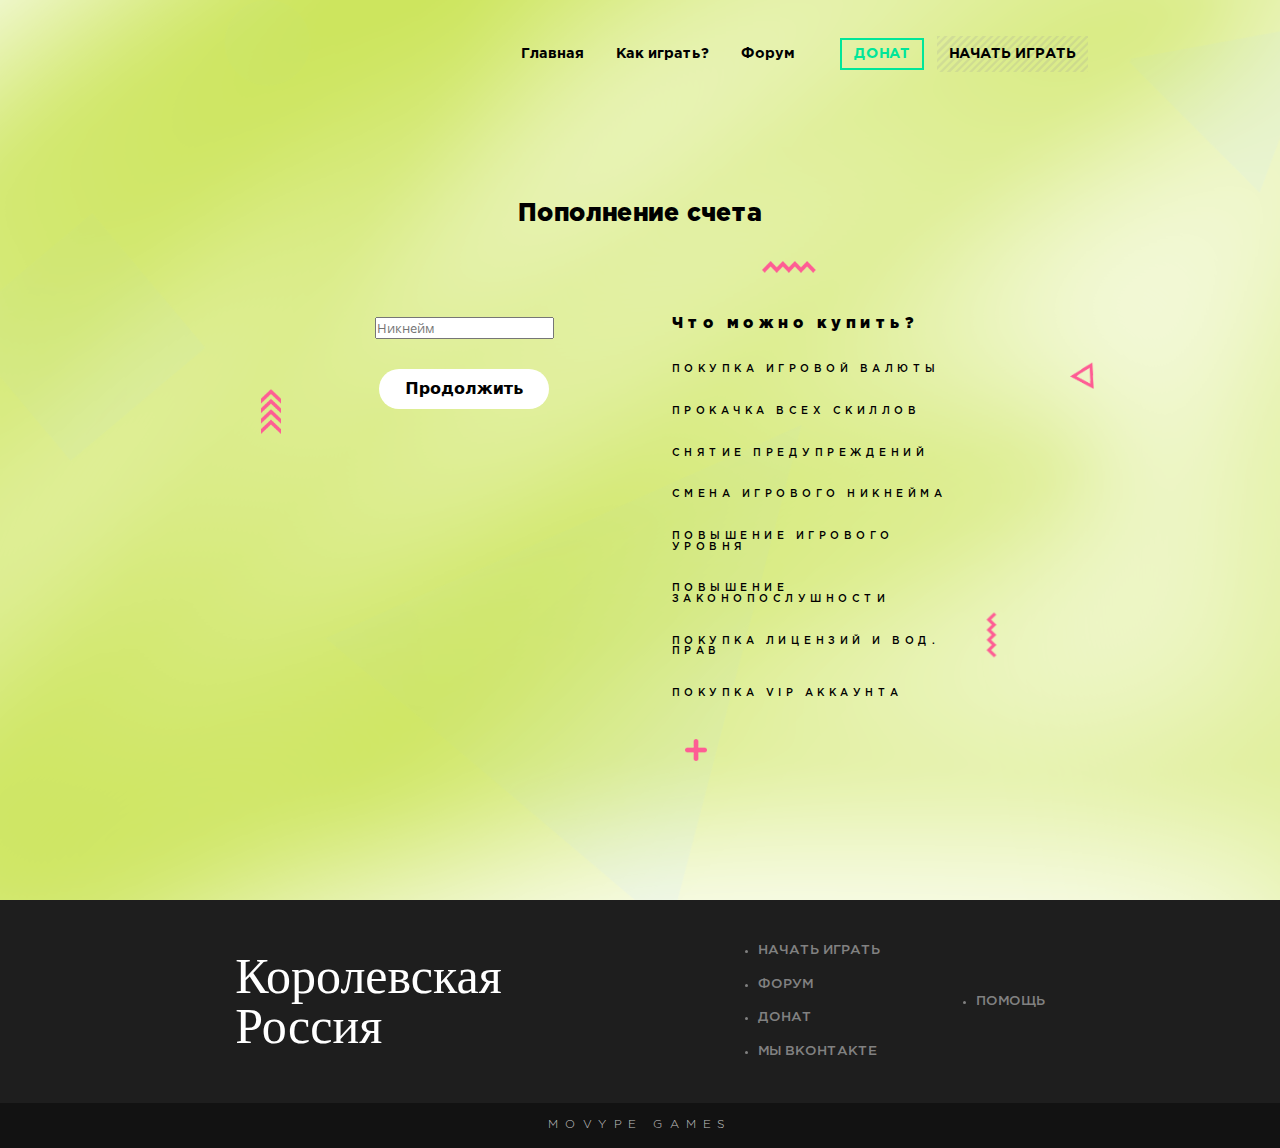
==== commit e5fe39dd: "Update donate.html" ====
--- a/donate.html
+++ b/donate.html
@@ -2,7 +2,7 @@
 	<meta http-equiv="X-UA-Compatible" content="IE=edge">
 	<meta name="viewport" content="width=device-width, initial-scale=1">
     <meta charset="utf-8">
-	<meta name="description" content="Namalsk RolePlay - Играй в GTA Criminal Russia по сети"/>
+	<meta name="description" content="Королевская Россия - Играй в GTA Criminal Russia по сети"/>
 	<meta name="keywords" content="crmp, samp, gta, sa, gta sa, multiplayer, namalsk, roleplay, rp, server, project, крмп, самп, гта, са, гта са, мультиплеер, намальск, ролеплей, ролеплэй, рп, сервер, проект"/>
 	<link rel="shortcut icon" href="img/favicon.ico" type="image/x-icon">
 	<link rel="alternate" hreflang="ru" href="default.htm" />
@@ -11,14 +11,14 @@
 	
 <head>
 	<meta charset="UTF-8" />
-	<title>Донат - Romance RP</title>
+	<title>Донат - Королевская Россия</title>
 	<meta name="viewport" content="width=device-width, initial-scale=1.0, maximum-scale=1.0, user-scalable=no">
 	<meta http-equiv="X-UA-Compatible" content="IE=edge">
 	<link href="css/animate.css" rel="stylesheet">
 	<link href="css/reset.css" rel="stylesheet">
 	<link href="css/style.css" rel="stylesheet">
 	
-	<link rel="icon" type="image/x-icon" href="img/favicon.ico">
+	<link rel="icon" type="image/x-icon" href="img/logo1.png">
 	
 		</head>
 <div class='mobile-closeicon'></div>
@@ -28,17 +28,12 @@
 		<a href='default.htm'><div class='logo'></div></a>
 		<ul class='menu'>
 			<a href='index.html'><li class='link' name=''>Главная</li></a>
-			<a target='_blank' href='../https@forum.namalsk-rp.ru/default.htm'><li class='link' >Форум</li></a>
+			<a target='_blank' href='http://a0631149.xsph.ru/index.php'><li class='link' >Форум</li></a>
 			<a href='start.html'><li class='link' name='start'>Как играть?</li></a>
 			<a href='about.html'><li class='link' name='about'>О проекте</li></a>
 			<a href='donate.html'><li class='link' name='donate'>Донат</li></a>
 			 
-			<a name='login.html' href='login'>
-				<div class='login-box'>
-					<div class='avatar'><div class='img'></div></div>
-					<p>Войти</p>
-				</div>
-			</a>
+			
 								</ul>
 		<h2 class='copyright'>
 			NAMALSK TEAM 2019
@@ -52,7 +47,7 @@
 			<a href='index.html'><li class='link' name=''>Главная</li></a>
 			
 			<a href='start.html'><li class='link' name='start'>Как играть?</li></a>
-			
+			<a href='http://a0631149.xsph.ru/index.php'><li class='link' >Форум</li></a>
 			<a name='donate' href='donate.html'><li class='donate'>ДОНАТ</li></a>
 			<a name='start' href='start.html'><li class='start'>НАЧАТЬ ИГРАТЬ</li></a>
 			 
@@ -129,7 +124,7 @@
 		<div class='menus'>
 			<ul class='menu'>
 				<a href='start.html'><li>НАЧАТЬ ИГРАТЬ</li></a>
-				<a target='_blank' href='#'><li>ФОРУМ</li></a>
+				<a target='_blank' href='http://a0631149.xsph.ru/index.php'><li>ФОРУМ</li></a>
 				<a href='donate.html'><li>ДОНАТ</li></a>
 				<a target='_blank' href='https://vk.com/royalrussiarp'><li>МЫ ВКОНТАКТЕ</li></a>
 			</ul>
@@ -186,4 +181,4 @@
 	},
 });
 </script>
-</html>+</html>
